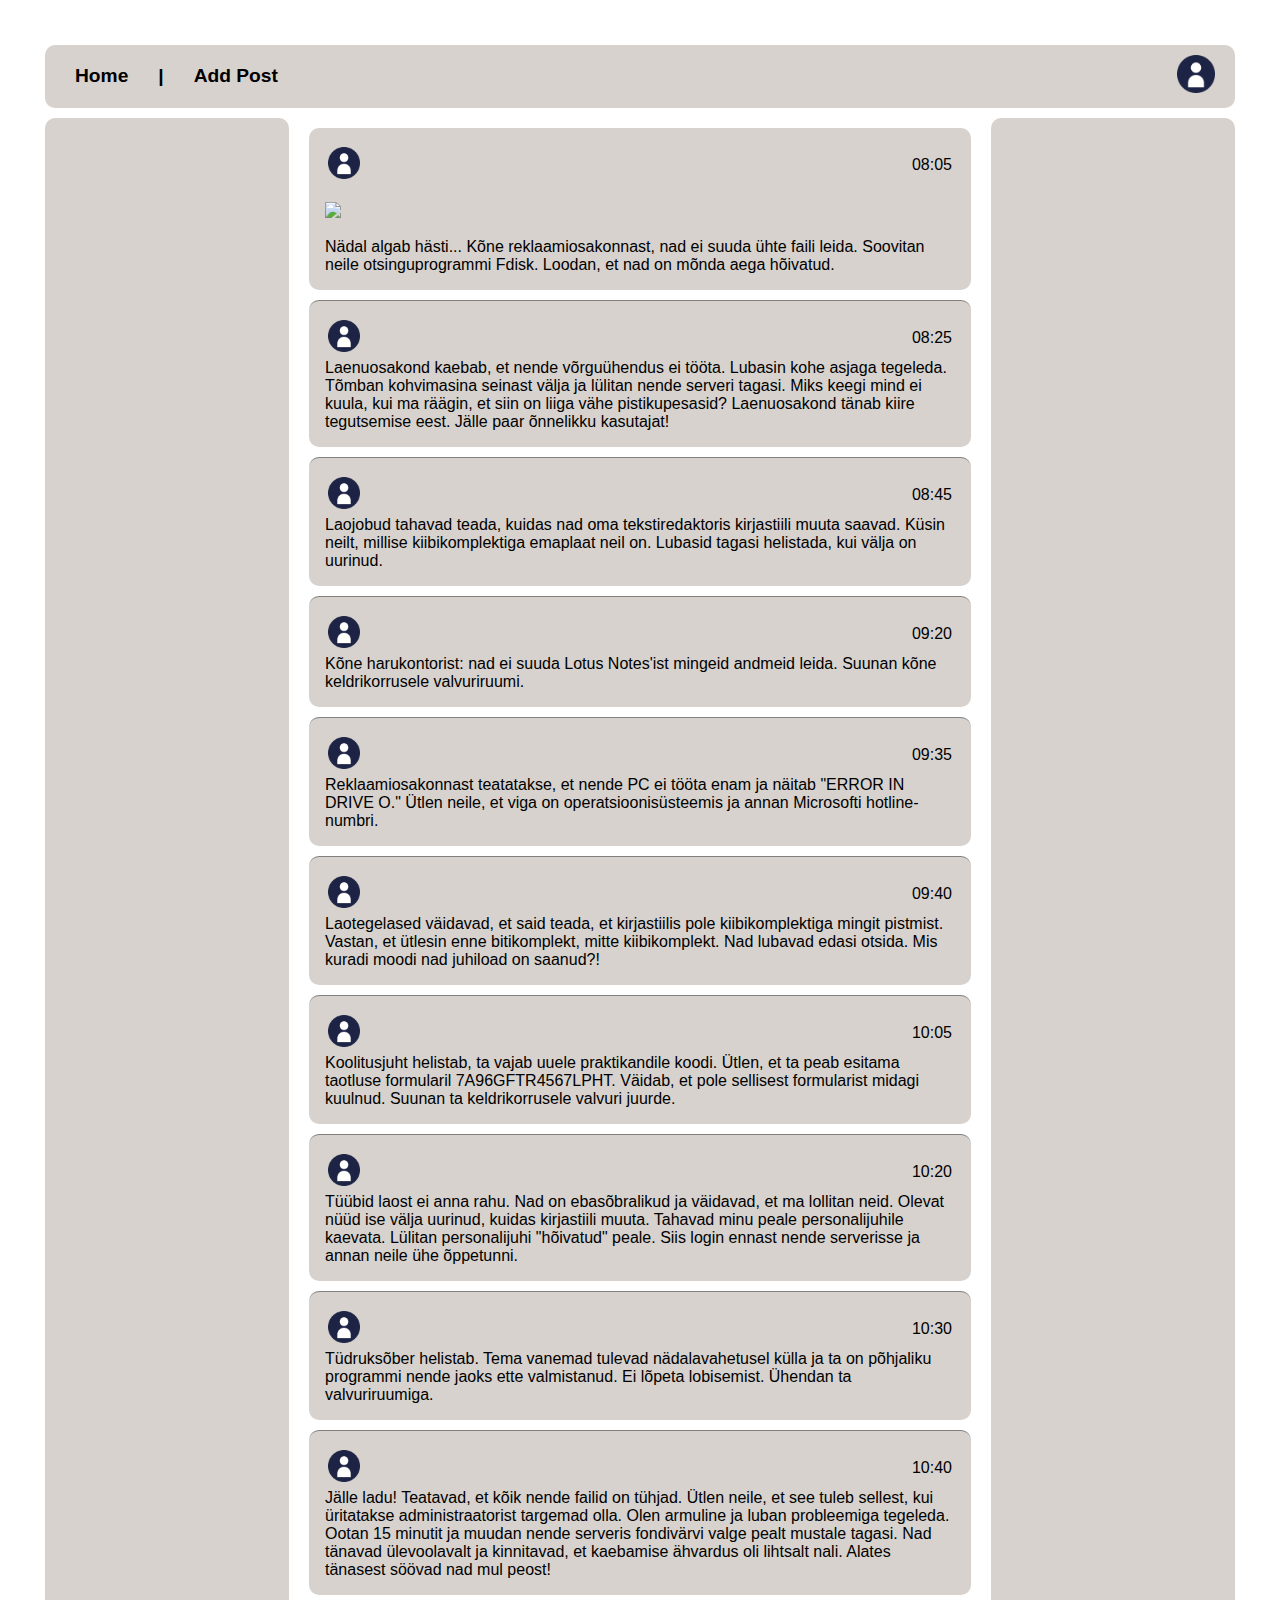
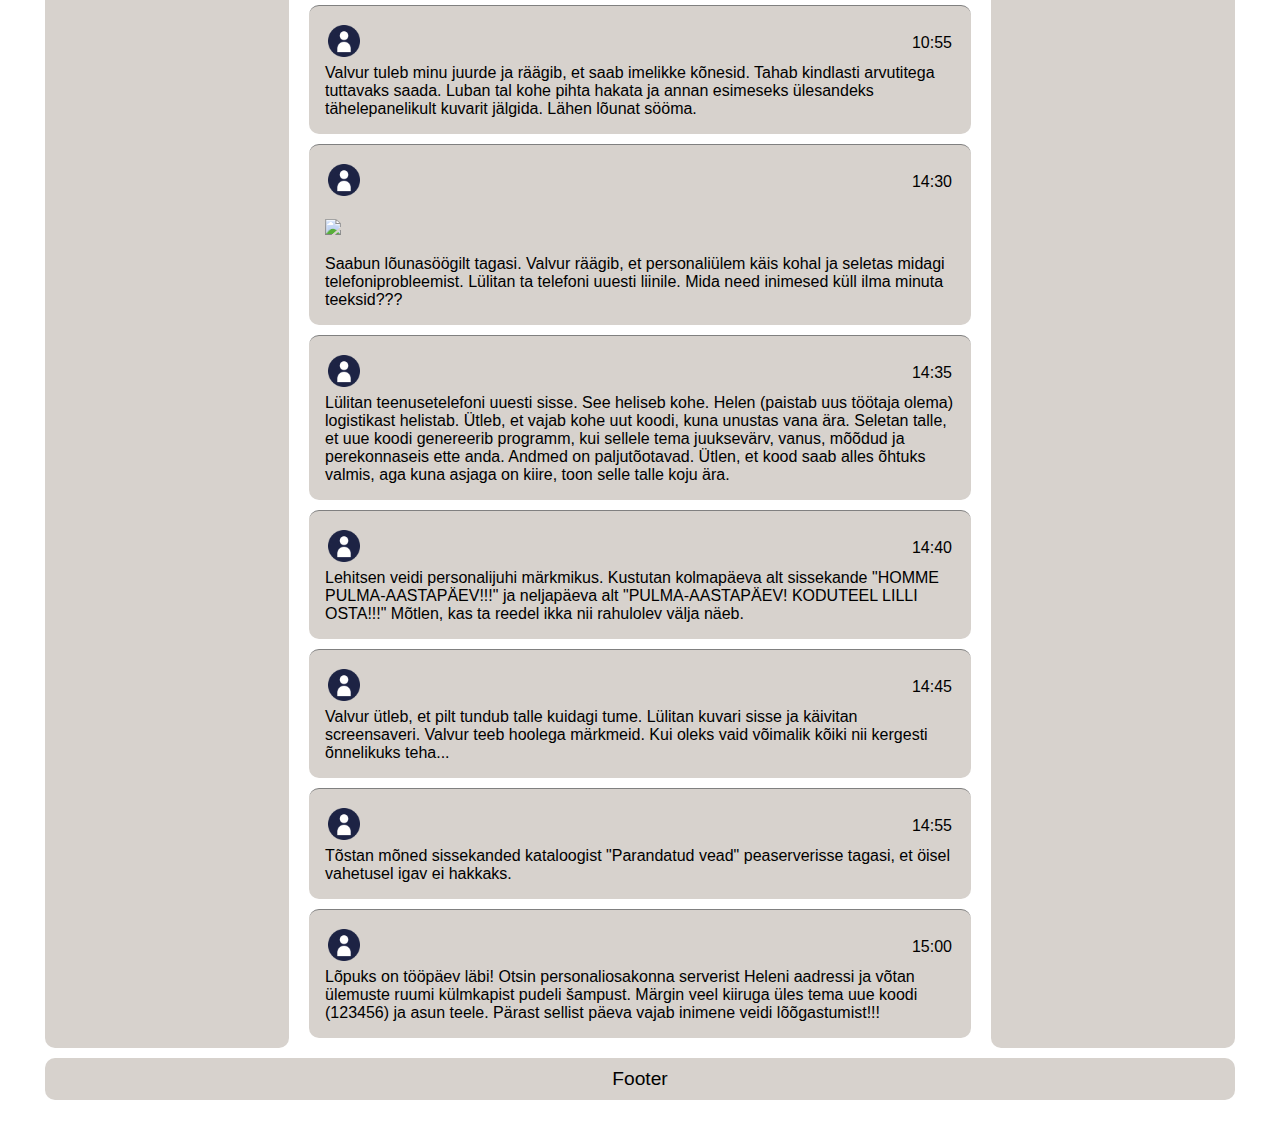
==== index.html @ 5fe4fde0 "Uploading initial page as in HW1" ====
<!DOCTYPE html>
<html lang="en">
    <head>
        <meta charset="UTF-8">
        <meta name="viewport" content="width=device-width, initial-scale=1.0">
        <link rel="stylesheet" href="style.css">
        <title>Homework #1</title>
    </head>
    <body>
        <div class="wrapper">
            <header class="header">
                <li><a href="index.html" class="link">Home</a></li>
                <li>|</li>
                <li><a href="addPost.html" class="link">Add Post</a></li>
                <li id="login"><a href="login.html"><img src="login.png" id="icon"></a></li>
            </header>
            <main class="main">
                <article class="post">
                    <table width="100%">
                        <td style="text-align: left;"><img src="login.png" id="icon"></td>
                        <td style="text-align: right;">08:05</td>
                    </table>
                    <p>
                        <img class="post-img" src="https://m.media-amazon.com/images/M/MV5BMTcwMjEwODM1OF5BMl5BanBnXkFtZTgwMTk0MjYyMjE@._V1_.jpg">
                    </p>
                    Nädal algab hästi... Kõne reklaamiosakonnast, nad ei suuda ühte faili leida. Soovitan neile otsinguprogrammi Fdisk. Loodan, et nad on mõnda aega hõivatud.
                </article>
                <article class="post">
                    <table width="100%">
                        <td style="text-align: left;"><img src="login.png" id="icon"></td>
                        <td style="text-align: right;">08:25</td>
                    </table>
                    Laenuosakond kaebab, et nende võrguühendus ei tööta. Lubasin kohe asjaga tegeleda. Tõmban kohvimasina seinast välja ja lülitan nende serveri tagasi. Miks keegi mind ei kuula, kui ma räägin, et siin on liiga vähe pistikupesasid? Laenuosakond tänab kiire tegutsemise eest. Jälle paar õnnelikku kasutajat!
                </article>
                <article class="post">
                    <table width="100%">
                        <td style="text-align: left;"><img src="login.png" id="icon"></td>
                        <td style="text-align: right;">08:45</td>
                    </table>
                    Laojobud tahavad teada, kuidas nad oma tekstiredaktoris kirjastiili muuta saavad. Küsin neilt, millise kiibikomplektiga emaplaat neil on. Lubasid tagasi helistada, kui välja on uurinud.
                </article>
                <article class="post">
                    <table width="100%">
                        <td style="text-align: left;"><img src="login.png" id="icon"></td>
                        <td style="text-align: right;">09:20</td>
                    </table>
                    Kõne harukontorist: nad ei suuda Lotus Notes'ist mingeid andmeid leida. Suunan kõne keldrikorrusele valvuriruumi.
                </article>
                <article class="post">
                    <table width="100%">
                        <td style="text-align: left;"><img src="login.png" id="icon"></td>
                        <td style="text-align: right;">09:35</td>
                    </table>
                    Reklaamiosakonnast teatatakse, et nende PC ei tööta enam ja näitab "ERROR IN DRIVE O." Ütlen neile, et viga on operatsioonisüsteemis ja annan Microsofti hotline-numbri.
                </article>
                <article class="post">
                    <table width="100%">
                        <td style="text-align: left;"><img src="login.png" id="icon"></td>
                        <td style="text-align: right;">09:40</td>
                    </table>
                    Laotegelased väidavad, et said teada, et kirjastiilis pole kiibikomplektiga mingit pistmist. Vastan, et ütlesin enne bitikomplekt, mitte kiibikomplekt. Nad lubavad edasi otsida. Mis kuradi moodi nad juhiload on saanud?!
                </article>
                <article class="post">
                    <table width="100%">
                        <td style="text-align: left;"><img src="login.png" id="icon"></td>
                        <td style="text-align: right;">10:05</td>
                    </table>
                    Koolitusjuht helistab, ta vajab uuele praktikandile koodi. Ütlen, et ta peab esitama taotluse formularil 7A96GFTR4567LPHT. Väidab, et pole sellisest formularist midagi kuulnud. Suunan ta keldrikorrusele valvuri juurde.
                </article>
                <article class="post">
                    <table width="100%">
                        <td style="text-align: left;"><img src="login.png" id="icon"></td>
                        <td style="text-align: right;">10:20</td>
                    </table>
                    Tüübid laost ei anna rahu. Nad on ebasõbralikud ja väidavad, et ma lollitan neid. Olevat nüüd ise välja uurinud, kuidas kirjastiili muuta. Tahavad minu peale personalijuhile kaevata. Lülitan personalijuhi "hõivatud" peale. Siis login ennast nende serverisse ja annan neile ühe õppetunni.
                </article>
                <article class="post">
                    <table width="100%">
                        <td style="text-align: left;"><img src="login.png" id="icon"></td>
                        <td style="text-align: right;">10:30</td>
                    </table>
                    Tüdruksõber helistab. Tema vanemad tulevad nädalavahetusel külla ja ta on põhjaliku programmi nende jaoks ette valmistanud. Ei lõpeta lobisemist. Ühendan ta valvuriruumiga.
                </article>
                <article class="post">
                    <table width="100%">
                        <td style="text-align: left;"><img src="login.png" id="icon"></td>
                        <td style="text-align: right;">10:40</td>
                    </table>
                    Jälle ladu! Teatavad, et kõik nende failid on tühjad. Ütlen neile, et see tuleb sellest, kui üritatakse administraatorist targemad olla. Olen armuline ja luban probleemiga tegeleda. Ootan 15 minutit ja muudan nende serveris fondivärvi valge pealt mustale tagasi. Nad tänavad ülevoolavalt ja kinnitavad, et kaebamise ähvardus oli lihtsalt nali. Alates tänasest söövad nad mul peost!
                </article>
                <article class="post">
                    <table width="100%">
                        <td style="text-align: left;"><img src="login.png" id="icon"></td>
                        <td style="text-align: right;">10:55</td>
                    </table>
                    Valvur tuleb minu juurde ja räägib, et saab imelikke kõnesid. Tahab kindlasti arvutitega tuttavaks saada. Luban tal kohe pihta hakata ja annan esimeseks ülesandeks tähelepanelikult kuvarit jälgida. Lähen lõunat sööma.
                </article>
                <article class="post">
                    <table width="100%">
                        <td style="text-align: left;"><img src="login.png" id="icon"></td>
                        <td style="text-align: right;">14:30</td>
                    </table>
                    <p>
                        <img class="post-img" src="https://m.media-amazon.com/images/M/MV5BNDJjNzJlOTYtY2U0MC00MDE4LWIxNDgtMGIxMDcyODg0NTE1XkEyXkFqcGdeQXRyYW5zY29kZS13b3JrZmxvdw@@._V1_QL75_UX500_CR0,1,500,281_.jpg">
                    </p>
                    Saabun lõunasöögilt tagasi. Valvur räägib, et personaliülem käis kohal ja seletas midagi telefoniprobleemist. Lülitan ta telefoni uuesti liinile. Mida need inimesed küll ilma minuta teeksid???
                </article>
                <article class="post">
                    <table width="100%">
                        <td style="text-align: left;"><img src="login.png" id="icon"></td>
                        <td style="text-align: right;">14:35</td>
                    </table>
                    Lülitan teenusetelefoni uuesti sisse. See heliseb kohe. Helen (paistab uus töötaja olema) logistikast helistab. Ütleb, et vajab kohe uut koodi, kuna unustas vana ära. Seletan talle, et uue koodi genereerib programm, kui sellele tema juuksevärv, vanus, mõõdud ja perekonnaseis ette anda. Andmed on paljutõotavad. Ütlen, et kood saab alles õhtuks valmis, aga kuna asjaga on kiire, toon selle talle koju ära.
                </article>
                <article class="post">
                    <table width="100%">
                        <td style="text-align: left;"><img src="login.png" id="icon"></td>
                        <td style="text-align: right;">14:40</td>
                    </table>
                    Lehitsen veidi personalijuhi märkmikus. Kustutan kolmapäeva alt sissekande "HOMME PULMA-AASTAPÄEV!!!" ja neljapäeva alt "PULMA-AASTAPÄEV! KODUTEEL LILLI OSTA!!!" Mõtlen, kas ta reedel ikka nii rahulolev välja näeb.
                </article>
                <article class="post">
                    <table width="100%">
                        <td style="text-align: left;"><img src="login.png" id="icon"></td>
                        <td style="text-align: right;">14:45</td>
                    </table>
                    Valvur ütleb, et pilt tundub talle kuidagi tume. Lülitan kuvari sisse ja käivitan screensaveri. Valvur teeb hoolega märkmeid. Kui oleks vaid võimalik kõiki nii kergesti õnnelikuks teha...
                </article>
                <article class="post">
                    <table width="100%">
                        <td style="text-align: left;"><img src="login.png" id="icon"></td>
                        <td style="text-align: right;">14:55</td>
                    </table>
                    Tõstan mõned sissekanded kataloogist "Parandatud vead" peaserverisse tagasi, et öisel vahetusel igav ei hakkaks.
                </article>
                <article class="post">
                    <table width="100%">
                        <td style="text-align: left;"><img src="login.png" id="icon"></td>
                        <td style="text-align: right;">15:00</td>
                    </table>
                    Lõpuks on tööpäev läbi! Otsin personaliosakonna serverist Heleni aadressi ja võtan ülemuste ruumi külmkapist pudeli šampust. Märgin veel kiiruga üles tema uue koodi (123456) ja asun teele. Pärast sellist päeva vajab inimene veidi lõõgastumist!!!
                </article>
            </main>
            <aside class="aside left-bar"></aside>
            <aside class="aside right-bar"></aside>
            <footer class="footer">Footer</footer>
        </div>
        <script type="text/javascript" src="script.js"></script>
    </body>
</html>
---- style.css ----
.wrapper {
    display: flex;  
    flex-flow: row wrap;
}
  
.wrapper > * {
    padding: 10px;
    flex: 1 100%;
}
  
.header, .aside, .footer, .post {
    background: rgb(215, 210, 205);
    margin: 5px;
    border-radius: 10px;
}

.post {
    padding: 1em;
}

.post + .post {
    margin-top: 10px;
}

.post ~ .post {
    border-top: 1px solid gray;
}

.post-img{
    max-width: 100%;
}

.header {
    display: flex;
    flex-direction: row;
    list-style: none;
    font-size: larger;
    font-weight: bold;
}

.header > * {
    padding: 10px;
}

header a {
    text-decoration: none;
    color: black;
}

#login {
    margin-left: auto;
    padding-top: 0px;
    padding-bottom: 0px;
}

.link {
    padding: 10px;
}

.link:hover {
    background-color: rgb(61, 73, 87);
    color: whitesmoke;
}

#icon {
    height: 2em;
    width: 2em;
}

.main {
    background: none;
}

.aside {
    width: 10%;
}
  
.footer {
    text-align: center;
    font-size: larger;
}
  
@media all and (min-width: 600px) {
    .aside { flex: 1 0 0; }
}
  
@media all and (min-width: 800px) {
    .main    { flex: 3 0px; }
    .left-bar { order: 1; } 
    .main    { order: 2; }
    .right-bar { order: 3; }
    .footer  { order: 4; }
}

@media all and (max-width: 799px) {
    .aside { display: none;}
}
  
body {
    font-family: 'Segoe UI', Tahoma, Geneva, Verdana, sans-serif;
    padding: 2em; 
}

.container {
    flex: 1;
    display: flex;
    justify-content: center;
    align-items: center;
}

.box {
    background-color: rgb(215, 210, 205);
    padding: 20px;
    border-radius: 10px;
    box-shadow: 0 4px 8px rgba(0, 0, 0, 0.2);
    width: 300px;
    text-align: center;
}
.box h2 {
    margin-top: 0;
}
.box a {
    color: #007bff;
    text-decoration: none;
    margin: 10px 0;
    display: block;
}
.box a:hover {
    text-decoration: underline;
}

.box label {
    display: block;
    margin-bottom: 10px;
    text-align: left;
}
.box textarea {
    width: 100%;
    height: 100px;
    margin-bottom: 15px;
    resize: none;
}
.box input[type="text"],
.box input[type="password"],
.box textarea {
    width: calc(100% - 20px);
    padding: 10px;
    margin: 10px 0;
    border: 1px solid #ccc;
    border-radius: 5px;
}

.box input[type="file"] {
    margin-bottom: 15px;
}

.box button {
    background-color: #002d72;
    color: white;
    padding: 10px 20px;
    border: none;
    border-radius: 5px;
    cursor: pointer;
    width: 100%;
}
.box button:hover {
    background-color: #001a4d;
}
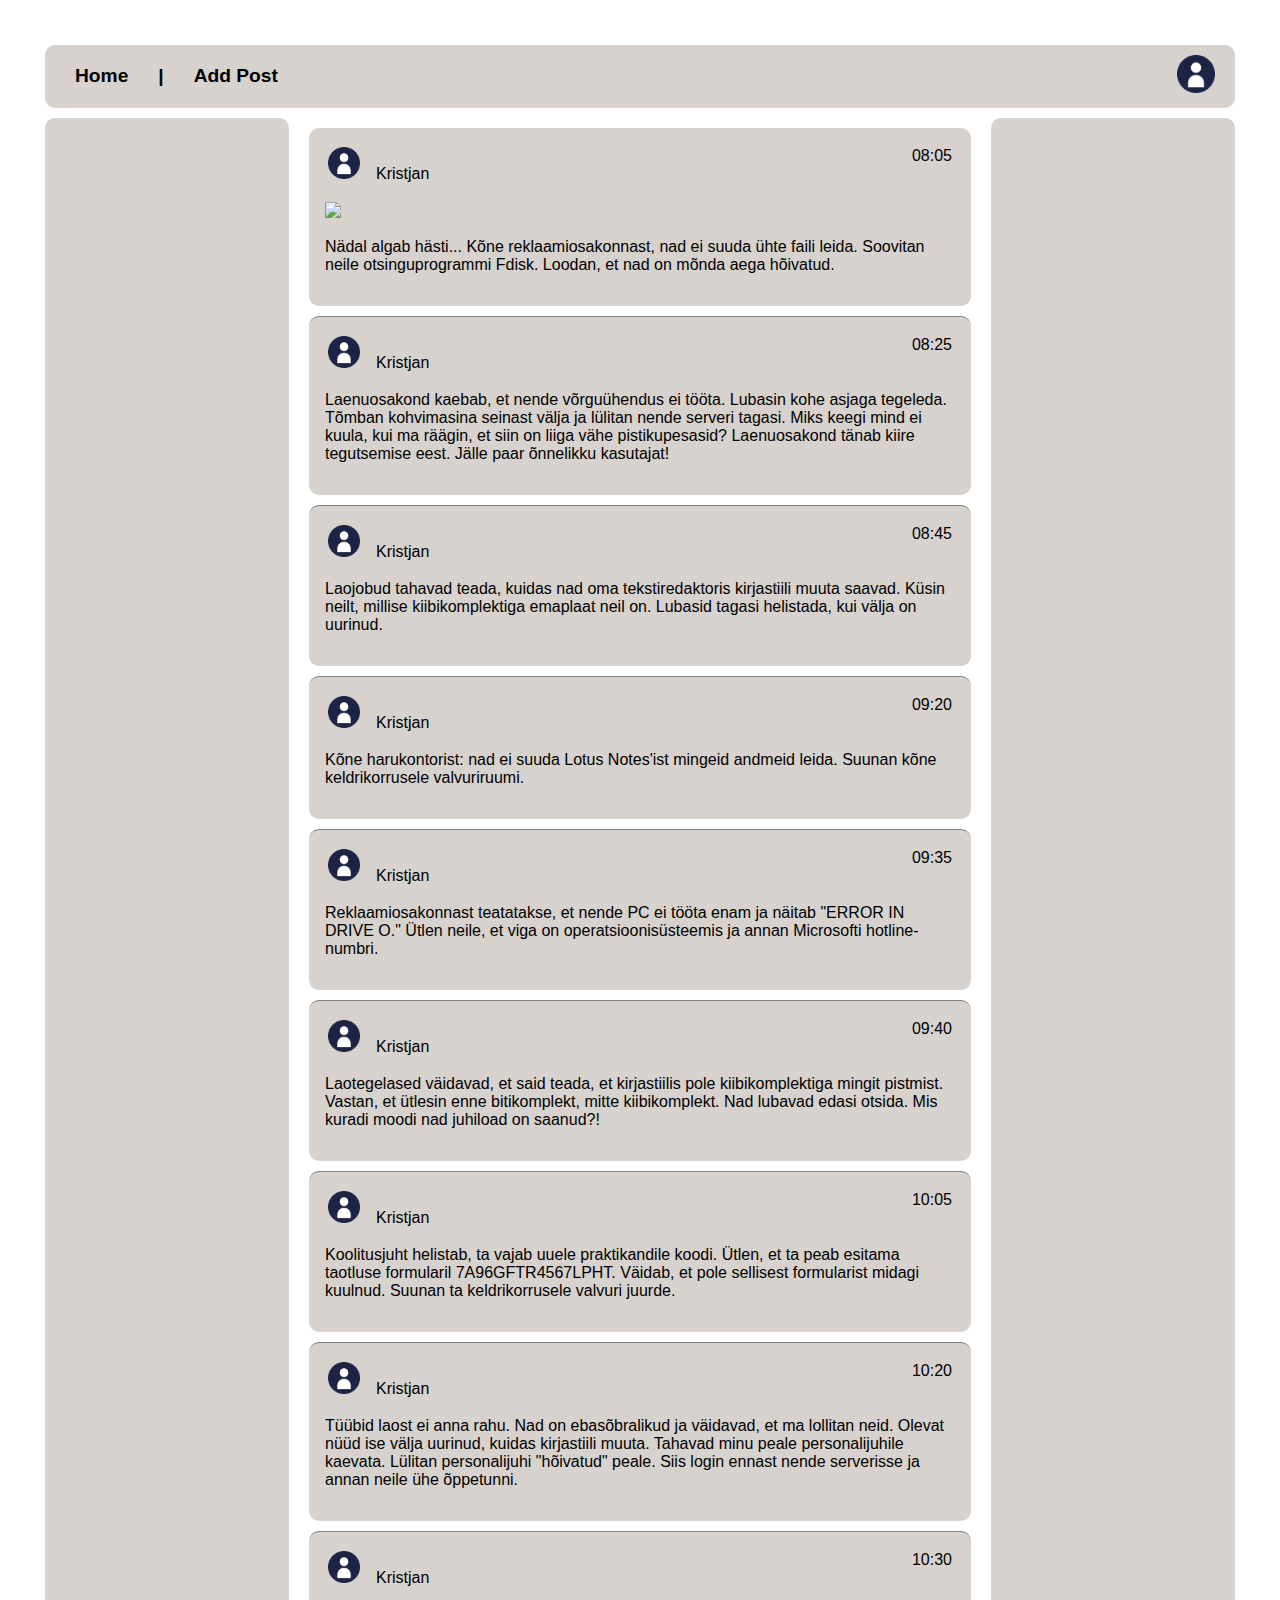
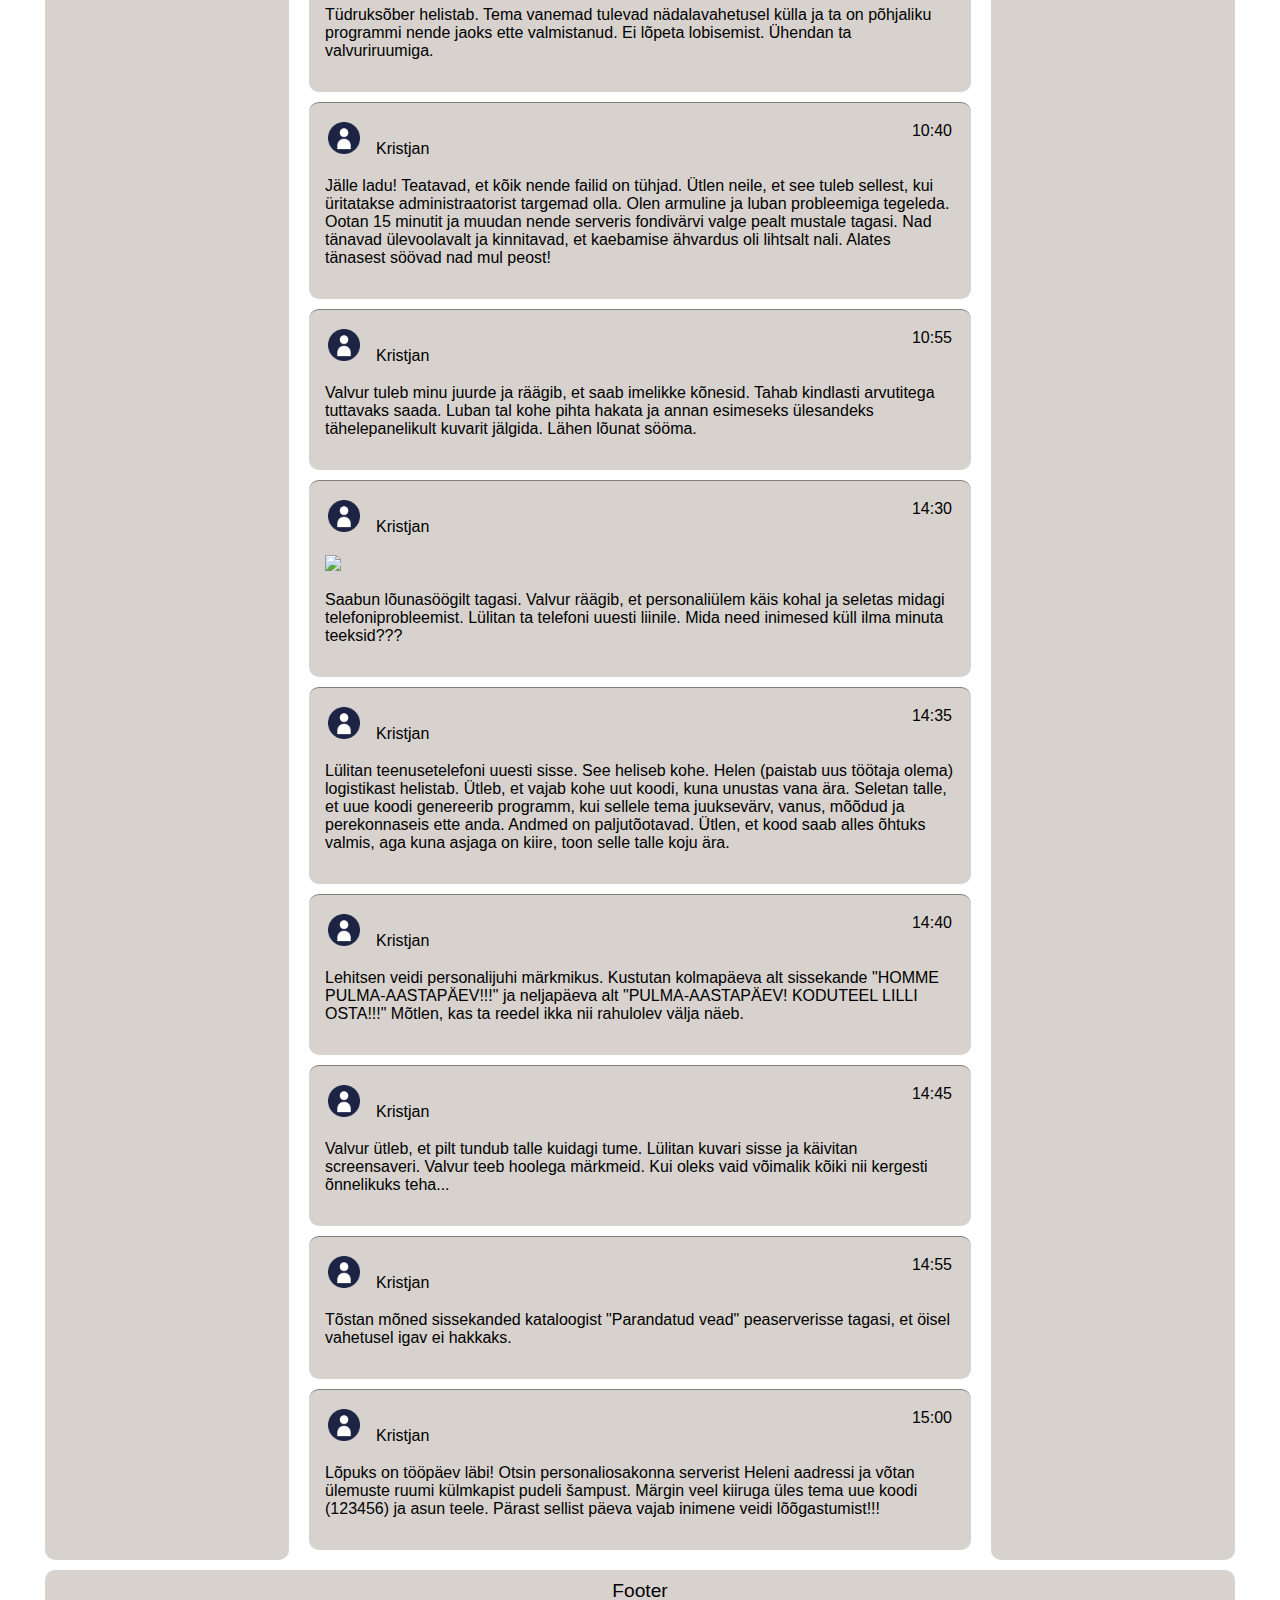
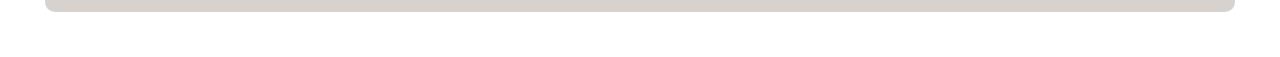
==== commit 9d7220f1: "Posts put into posts.json, added javascript (script.js)" ====
--- a/index.html
+++ b/index.html
@@ -4,7 +4,7 @@
         <meta charset="UTF-8">
         <meta name="viewport" content="width=device-width, initial-scale=1.0">
         <link rel="stylesheet" href="style.css">
-        <title>Homework #1</title>
+        <title>Homework #2</title>
     </head>
     <body>
         <div class="wrapper">
@@ -15,131 +15,6 @@
                 <li id="login"><a href="login.html"><img src="login.png" id="icon"></a></li>
             </header>
             <main class="main">
-                <article class="post">
-                    <table width="100%">
-                        <td style="text-align: left;"><img src="login.png" id="icon"></td>
-                        <td style="text-align: right;">08:05</td>
-                    </table>
-                    <p>
-                        <img class="post-img" src="https://m.media-amazon.com/images/M/MV5BMTcwMjEwODM1OF5BMl5BanBnXkFtZTgwMTk0MjYyMjE@._V1_.jpg">
-                    </p>
-                    Nädal algab hästi... Kõne reklaamiosakonnast, nad ei suuda ühte faili leida. Soovitan neile otsinguprogrammi Fdisk. Loodan, et nad on mõnda aega hõivatud.
-                </article>
-                <article class="post">
-                    <table width="100%">
-                        <td style="text-align: left;"><img src="login.png" id="icon"></td>
-                        <td style="text-align: right;">08:25</td>
-                    </table>
-                    Laenuosakond kaebab, et nende võrguühendus ei tööta. Lubasin kohe asjaga tegeleda. Tõmban kohvimasina seinast välja ja lülitan nende serveri tagasi. Miks keegi mind ei kuula, kui ma räägin, et siin on liiga vähe pistikupesasid? Laenuosakond tänab kiire tegutsemise eest. Jälle paar õnnelikku kasutajat!
-                </article>
-                <article class="post">
-                    <table width="100%">
-                        <td style="text-align: left;"><img src="login.png" id="icon"></td>
-                        <td style="text-align: right;">08:45</td>
-                    </table>
-                    Laojobud tahavad teada, kuidas nad oma tekstiredaktoris kirjastiili muuta saavad. Küsin neilt, millise kiibikomplektiga emaplaat neil on. Lubasid tagasi helistada, kui välja on uurinud.
-                </article>
-                <article class="post">
-                    <table width="100%">
-                        <td style="text-align: left;"><img src="login.png" id="icon"></td>
-                        <td style="text-align: right;">09:20</td>
-                    </table>
-                    Kõne harukontorist: nad ei suuda Lotus Notes'ist mingeid andmeid leida. Suunan kõne keldrikorrusele valvuriruumi.
-                </article>
-                <article class="post">
-                    <table width="100%">
-                        <td style="text-align: left;"><img src="login.png" id="icon"></td>
-                        <td style="text-align: right;">09:35</td>
-                    </table>
-                    Reklaamiosakonnast teatatakse, et nende PC ei tööta enam ja näitab "ERROR IN DRIVE O." Ütlen neile, et viga on operatsioonisüsteemis ja annan Microsofti hotline-numbri.
-                </article>
-                <article class="post">
-                    <table width="100%">
-                        <td style="text-align: left;"><img src="login.png" id="icon"></td>
-                        <td style="text-align: right;">09:40</td>
-                    </table>
-                    Laotegelased väidavad, et said teada, et kirjastiilis pole kiibikomplektiga mingit pistmist. Vastan, et ütlesin enne bitikomplekt, mitte kiibikomplekt. Nad lubavad edasi otsida. Mis kuradi moodi nad juhiload on saanud?!
-                </article>
-                <article class="post">
-                    <table width="100%">
-                        <td style="text-align: left;"><img src="login.png" id="icon"></td>
-                        <td style="text-align: right;">10:05</td>
-                    </table>
-                    Koolitusjuht helistab, ta vajab uuele praktikandile koodi. Ütlen, et ta peab esitama taotluse formularil 7A96GFTR4567LPHT. Väidab, et pole sellisest formularist midagi kuulnud. Suunan ta keldrikorrusele valvuri juurde.
-                </article>
-                <article class="post">
-                    <table width="100%">
-                        <td style="text-align: left;"><img src="login.png" id="icon"></td>
-                        <td style="text-align: right;">10:20</td>
-                    </table>
-                    Tüübid laost ei anna rahu. Nad on ebasõbralikud ja väidavad, et ma lollitan neid. Olevat nüüd ise välja uurinud, kuidas kirjastiili muuta. Tahavad minu peale personalijuhile kaevata. Lülitan personalijuhi "hõivatud" peale. Siis login ennast nende serverisse ja annan neile ühe õppetunni.
-                </article>
-                <article class="post">
-                    <table width="100%">
-                        <td style="text-align: left;"><img src="login.png" id="icon"></td>
-                        <td style="text-align: right;">10:30</td>
-                    </table>
-                    Tüdruksõber helistab. Tema vanemad tulevad nädalavahetusel külla ja ta on põhjaliku programmi nende jaoks ette valmistanud. Ei lõpeta lobisemist. Ühendan ta valvuriruumiga.
-                </article>
-                <article class="post">
-                    <table width="100%">
-                        <td style="text-align: left;"><img src="login.png" id="icon"></td>
-                        <td style="text-align: right;">10:40</td>
-                    </table>
-                    Jälle ladu! Teatavad, et kõik nende failid on tühjad. Ütlen neile, et see tuleb sellest, kui üritatakse administraatorist targemad olla. Olen armuline ja luban probleemiga tegeleda. Ootan 15 minutit ja muudan nende serveris fondivärvi valge pealt mustale tagasi. Nad tänavad ülevoolavalt ja kinnitavad, et kaebamise ähvardus oli lihtsalt nali. Alates tänasest söövad nad mul peost!
-                </article>
-                <article class="post">
-                    <table width="100%">
-                        <td style="text-align: left;"><img src="login.png" id="icon"></td>
-                        <td style="text-align: right;">10:55</td>
-                    </table>
-                    Valvur tuleb minu juurde ja räägib, et saab imelikke kõnesid. Tahab kindlasti arvutitega tuttavaks saada. Luban tal kohe pihta hakata ja annan esimeseks ülesandeks tähelepanelikult kuvarit jälgida. Lähen lõunat sööma.
-                </article>
-                <article class="post">
-                    <table width="100%">
-                        <td style="text-align: left;"><img src="login.png" id="icon"></td>
-                        <td style="text-align: right;">14:30</td>
-                    </table>
-                    <p>
-                        <img class="post-img" src="https://m.media-amazon.com/images/M/MV5BNDJjNzJlOTYtY2U0MC00MDE4LWIxNDgtMGIxMDcyODg0NTE1XkEyXkFqcGdeQXRyYW5zY29kZS13b3JrZmxvdw@@._V1_QL75_UX500_CR0,1,500,281_.jpg">
-                    </p>
-                    Saabun lõunasöögilt tagasi. Valvur räägib, et personaliülem käis kohal ja seletas midagi telefoniprobleemist. Lülitan ta telefoni uuesti liinile. Mida need inimesed küll ilma minuta teeksid???
-                </article>
-                <article class="post">
-                    <table width="100%">
-                        <td style="text-align: left;"><img src="login.png" id="icon"></td>
-                        <td style="text-align: right;">14:35</td>
-                    </table>
-                    Lülitan teenusetelefoni uuesti sisse. See heliseb kohe. Helen (paistab uus töötaja olema) logistikast helistab. Ütleb, et vajab kohe uut koodi, kuna unustas vana ära. Seletan talle, et uue koodi genereerib programm, kui sellele tema juuksevärv, vanus, mõõdud ja perekonnaseis ette anda. Andmed on paljutõotavad. Ütlen, et kood saab alles õhtuks valmis, aga kuna asjaga on kiire, toon selle talle koju ära.
-                </article>
-                <article class="post">
-                    <table width="100%">
-                        <td style="text-align: left;"><img src="login.png" id="icon"></td>
-                        <td style="text-align: right;">14:40</td>
-                    </table>
-                    Lehitsen veidi personalijuhi märkmikus. Kustutan kolmapäeva alt sissekande "HOMME PULMA-AASTAPÄEV!!!" ja neljapäeva alt "PULMA-AASTAPÄEV! KODUTEEL LILLI OSTA!!!" Mõtlen, kas ta reedel ikka nii rahulolev välja näeb.
-                </article>
-                <article class="post">
-                    <table width="100%">
-                        <td style="text-align: left;"><img src="login.png" id="icon"></td>
-                        <td style="text-align: right;">14:45</td>
-                    </table>
-                    Valvur ütleb, et pilt tundub talle kuidagi tume. Lülitan kuvari sisse ja käivitan screensaveri. Valvur teeb hoolega märkmeid. Kui oleks vaid võimalik kõiki nii kergesti õnnelikuks teha...
-                </article>
-                <article class="post">
-                    <table width="100%">
-                        <td style="text-align: left;"><img src="login.png" id="icon"></td>
-                        <td style="text-align: right;">14:55</td>
-                    </table>
-                    Tõstan mõned sissekanded kataloogist "Parandatud vead" peaserverisse tagasi, et öisel vahetusel igav ei hakkaks.
-                </article>
-                <article class="post">
-                    <table width="100%">
-                        <td style="text-align: left;"><img src="login.png" id="icon"></td>
-                        <td style="text-align: right;">15:00</td>
-                    </table>
-                    Lõpuks on tööpäev läbi! Otsin personaliosakonna serverist Heleni aadressi ja võtan ülemuste ruumi külmkapist pudeli šampust. Märgin veel kiiruga üles tema uue koodi (123456) ja asun teele. Pärast sellist päeva vajab inimene veidi lõõgastumist!!!
-                </article>
             </main>
             <aside class="aside left-bar"></aside>
             <aside class="aside right-bar"></aside>
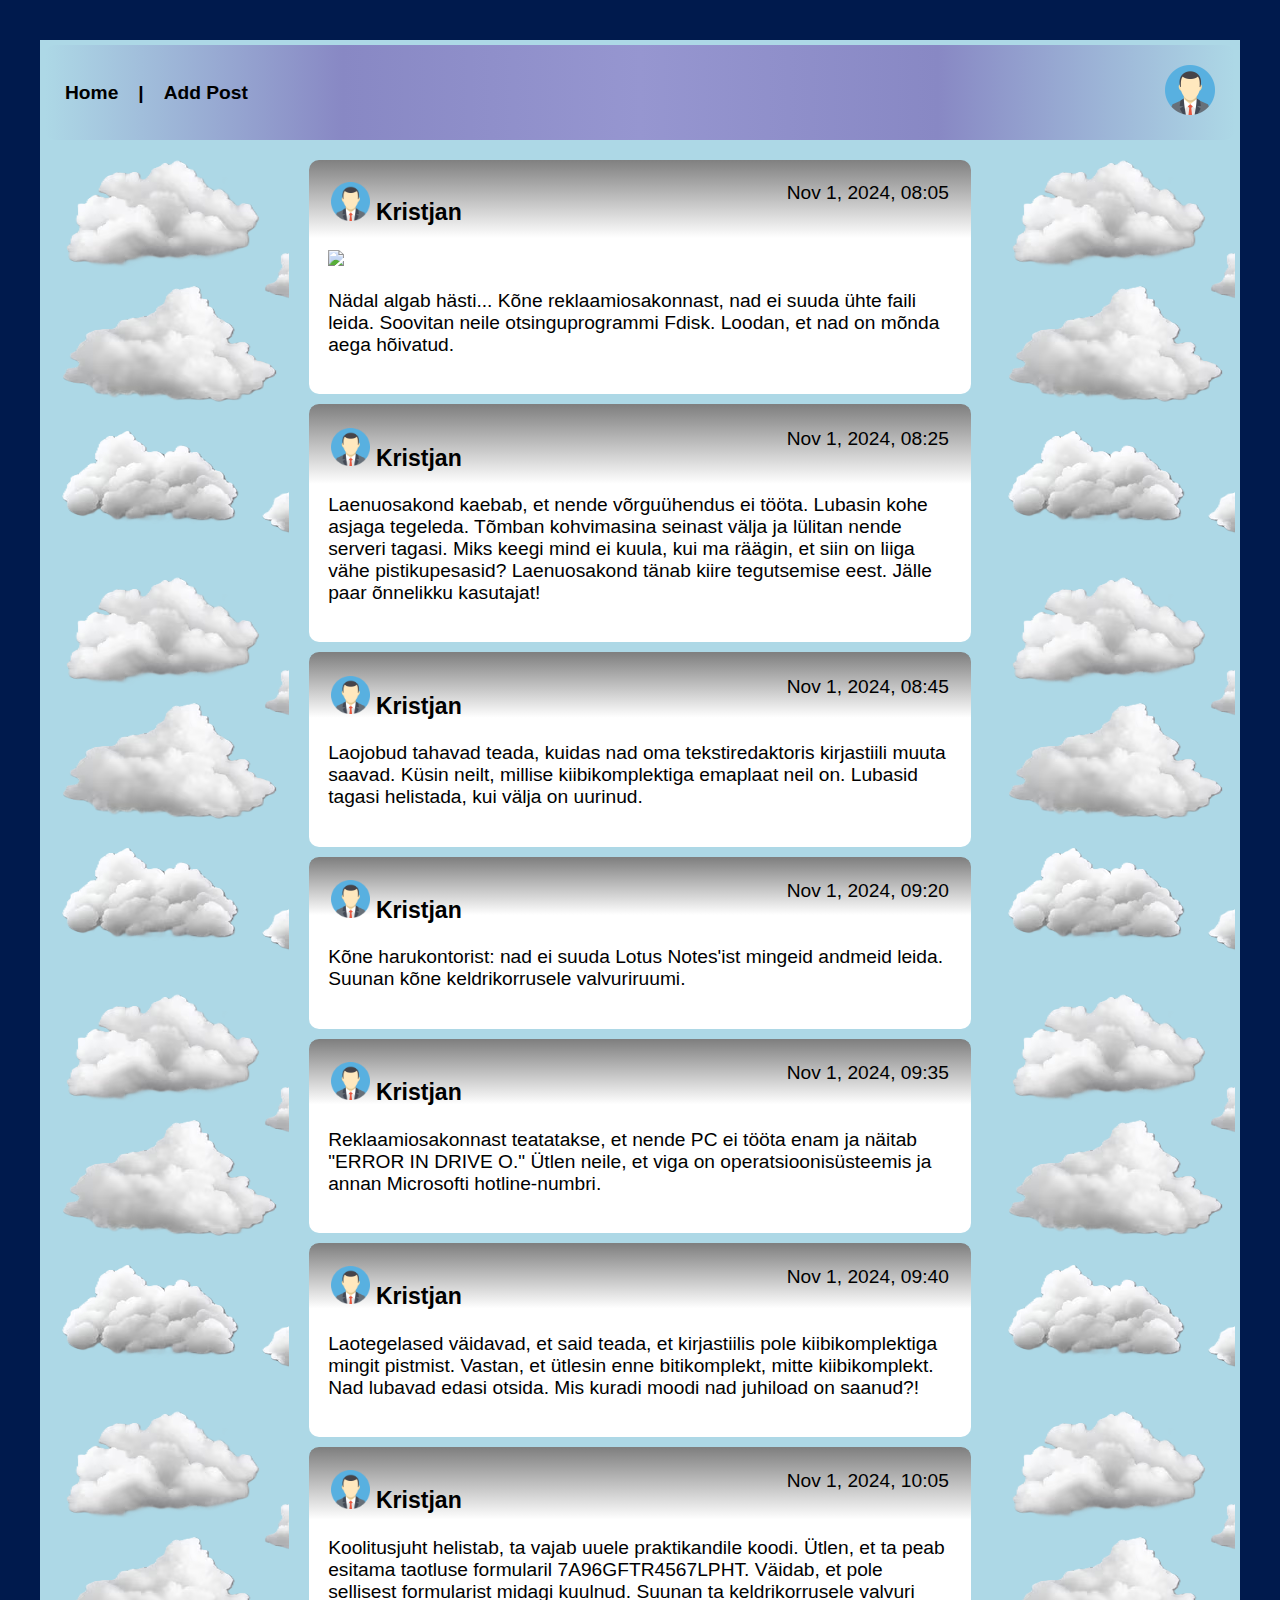
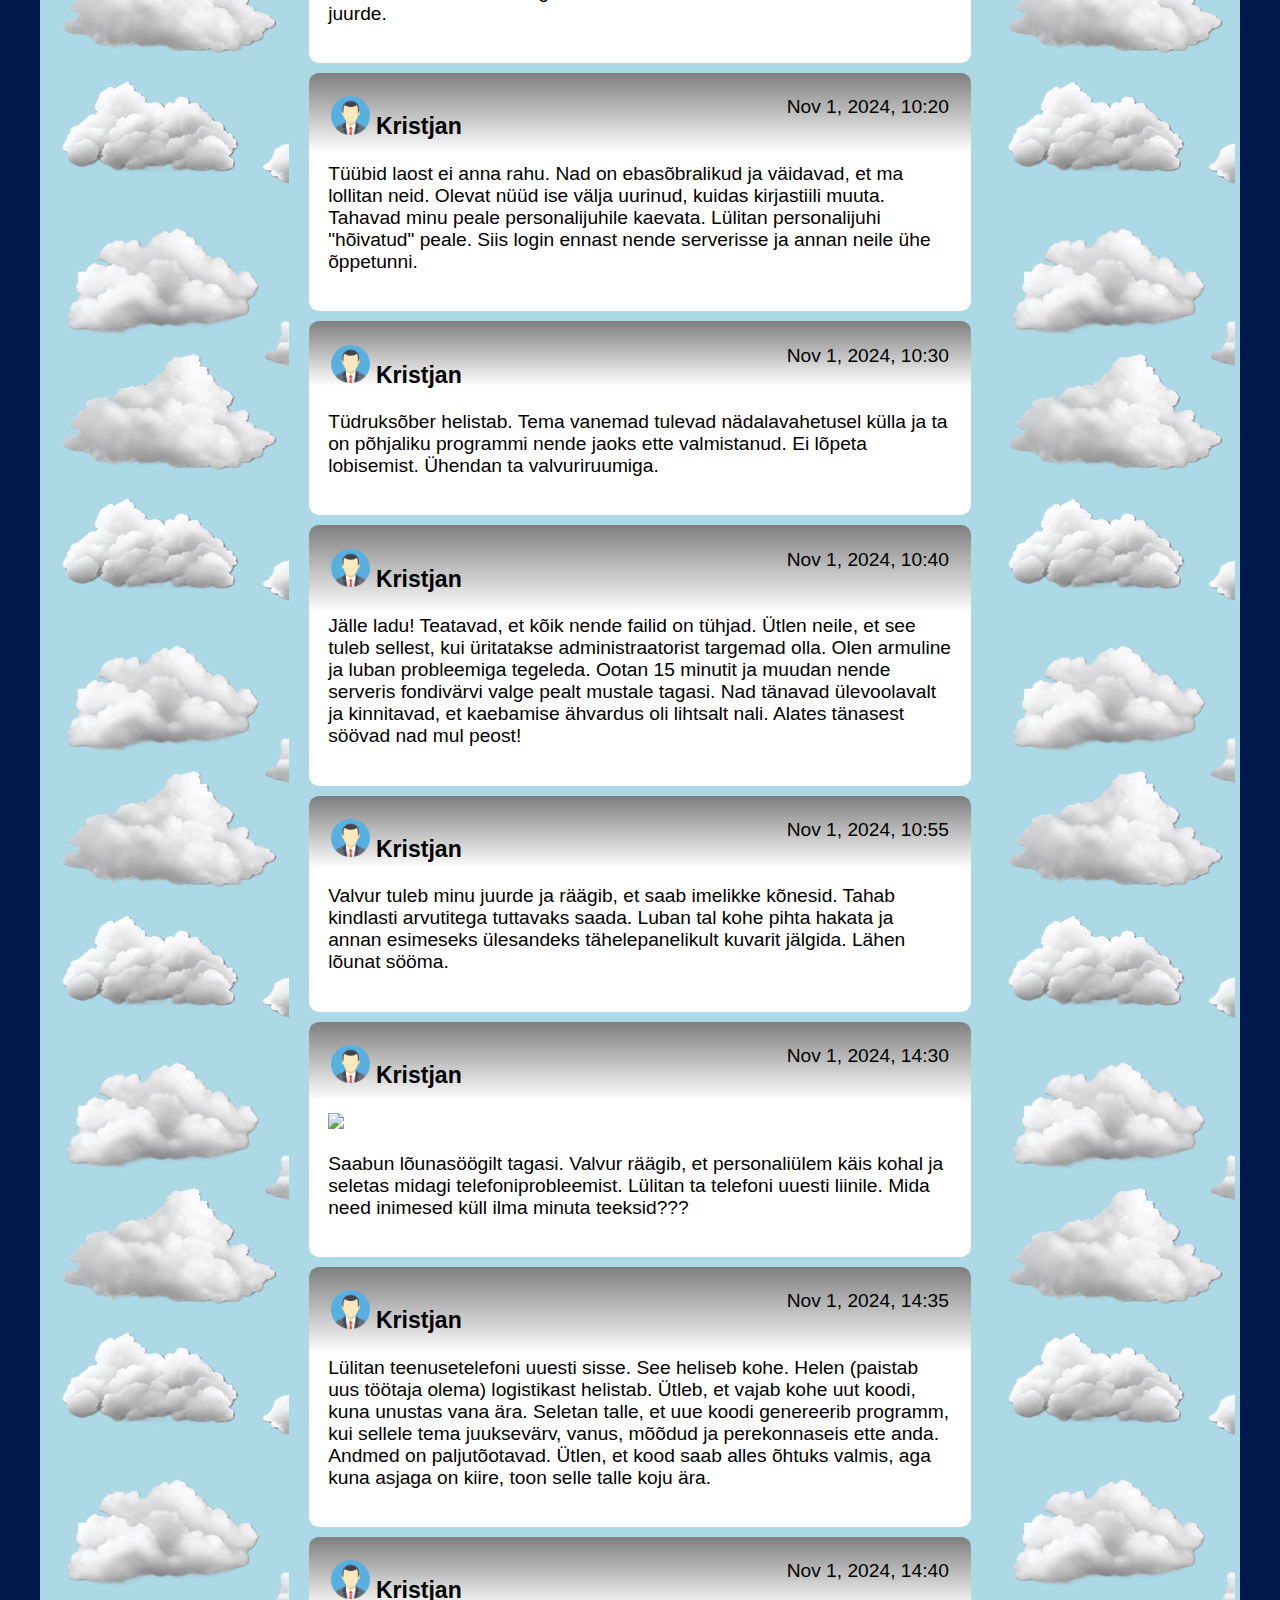
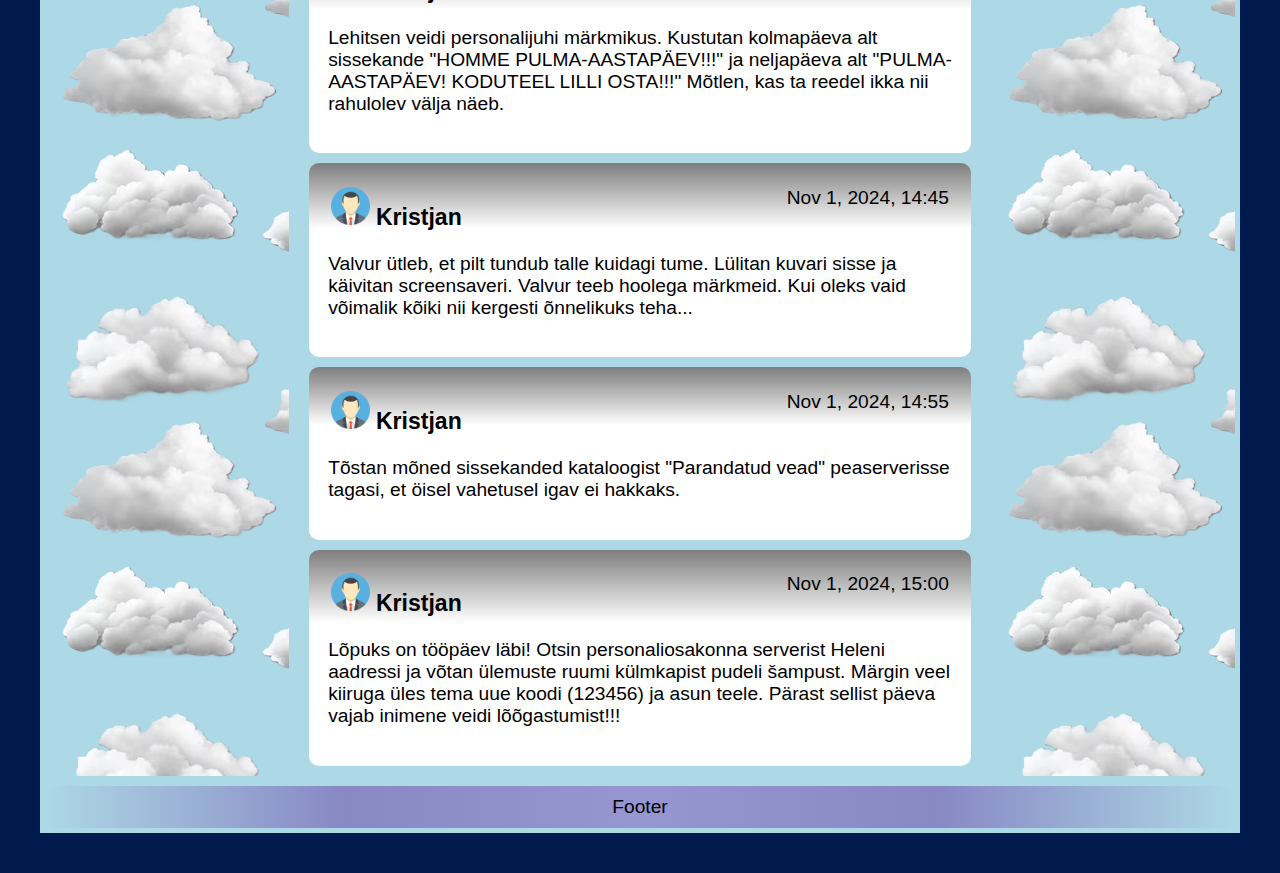
==== commit 48ea991b: "Added dropdown menu (ex 7) and online json (ex 3 and 4) and added some style for the website  (ex 8)" ====
--- a/index.html
+++ b/index.html
@@ -9,13 +9,22 @@
     <body>
         <div class="wrapper">
             <header class="header">
-                <li><a href="index.html" class="link">Home</a></li>
-                <li>|</li>
-                <li><a href="addPost.html" class="link">Add Post</a></li>
-                <li id="login"><a href="login.html"><img src="login.png" id="icon"></a></li>
+                <ul class="nav-links">
+                    <li><a href="index.html" class="link">Home</a></li>
+                    <li>|</li>
+                    <li><a href="addPost.html" class="link">Add Post</a></li>
+                </ul>
+                <!--<li id="login"><a href="login.html"><img src="login.png" id="icon"></a></li>-->
+                <div id="user-profile">
+                    <img src="Images/User.png" alt="User Photo" id="profile-photo" width="50">
+                    <div id="dropdown">
+                        <p>Kristjan</p>
+                        <p>Kristjan@ut.ee</p>
+                        <a href="login.html" id="logout-link">Logout</a>
+                    </div>
+                </div>
             </header>
-            <main class="main">
-            </main>
+            <main class="main" id="postsContainer"></main>
             <aside class="aside left-bar"></aside>
             <aside class="aside right-bar"></aside>
             <footer class="footer">Footer</footer>
--- a/style.css
+++ b/style.css
@@ -1,6 +1,9 @@
 .wrapper {
     display: flex;  
     flex-flow: row wrap;
+    background: lightblue;
+
+
 }
   
 .wrapper > * {
@@ -9,7 +12,7 @@
 }
   
 .header, .aside, .footer, .post {
-    background: rgb(215, 210, 205);
+    background: linear-gradient(to bottom, gray, white, white, white);;
     margin: 5px;
     border-radius: 10px;
 }
@@ -73,11 +76,16 @@
 
 .aside {
     width: 10%;
+    padding: 10px;
+    background-image: url(Images/Clouds.png);
+
 }
   
 .footer {
+    pad: 10px;
     text-align: center;
     font-size: larger;
+    background: linear-gradient(to right, lightblue, rgb(136, 136, 196), rgb(150, 150, 208), rgb(136, 136, 196), lightblue);
 }
   
 @media all and (min-width: 600px) {
@@ -86,7 +94,7 @@
   
 @media all and (min-width: 800px) {
     .main    { flex: 3 0px; }
-    .left-bar { order: 1; } 
+    .left-bar { order: 0; } 
     .main    { order: 2; }
     .right-bar { order: 3; }
     .footer  { order: 4; }
@@ -99,25 +107,26 @@
 body {
     font-family: 'Segoe UI', Tahoma, Geneva, Verdana, sans-serif;
     padding: 2em; 
+    background: #001a4d;
 }
 
 .container {
-    flex: 1;
+    flex:1;
     display: flex;
     justify-content: center;
     align-items: center;
 }
 
 .box {
-    background-color: rgb(215, 210, 205);
+    background: linear-gradient(to bottom, lightblue, white);
     padding: 20px;
-    border-radius: 10px;
+    border-radius: 0px;
     box-shadow: 0 4px 8px rgba(0, 0, 0, 0.2);
-    width: 300px;
+    width: 500px;
     text-align: center;
 }
 .box h2 {
-    margin-top: 0;
+    margin-top: 0;  
 }
 .box a {
     color: #007bff;
@@ -142,6 +151,7 @@
 }
 .box input[type="text"],
 .box input[type="password"],
+.box input[type="email"],
 .box textarea {
     width: calc(100% - 20px);
     padding: 10px;
@@ -167,3 +177,72 @@
     background-color: #001a4d;
 }
 
+.header {
+    display: flex;  
+    justify-content: space-between; /* Space between left and right sections */
+    align-items: center; /* Center items vertically */
+    padding: 10px; /* Padding for the header */
+    background: linear-gradient(to right, lightblue, rgb(136, 136, 196), rgb(150, 150, 208), rgb(136, 136, 196), lightblue); /* Consistent background color */
+}
+
+.nav-links {
+    display: flex; /* Use flex to arrange links horizontally */
+    list-style: none; /* Remove bullet points */
+    padding: 0; /* Remove default padding */
+    margin: 0; /* Remove default margin */
+}
+
+.nav-links li {
+    margin-right: 10px; /* Space between links */
+}
+
+.nav-links li:last-child {
+    margin-right: 0; /* Remove margin from last link */
+}
+
+#login {
+    margin-left: auto; /* Push login section to the right */
+}
+
+#user-profile {
+    position: relative; /* Needed for absolute positioning of the dropdown */
+    cursor: pointer; /* Indicates clickable area */
+}
+
+#dropdown {
+    display: none; /* Hidden by default */
+    position: absolute; /* Positions dropdown relative to #user-profile */
+    top: 60px; /* Adjust based on profile photo size */
+    right: 0; /* Aligns to the right of the profile photo */
+    background-color: white; /* Background color of dropdown */
+    box-shadow: 0px 8px 16px rgba(0, 0, 0, 0.2); /* Drop shadow for better visibility */
+    padding: 10px; /* Padding around dropdown items */
+    border-radius: 5px; /* Rounded corners */
+    min-width: 150px; /* Minimum width for dropdown */
+    z-index: 1; /* Ensure it appears above other content */
+    border-style: double;
+}
+
+#dropdown p {
+    margin: 5px 0; /* Margin for text items */
+}
+
+#dropdown a {
+    color: blue; /* Link color */
+    text-decoration: none; /* No underline for links */
+    margin-top: 10px; /* Space above links */
+    display: block; /* Block display for links */
+    text-align: left; /* Center links */
+}
+
+#dropdown a:hover {
+    text-decoration: underline; /* Underline on hover for links */
+}
+
+.post strong {
+    font-size: 1.2em; /* Make username bold and larger */
+}
+
+.post {
+    font-size: 1.2em; /* Increase size for all post text */
+}
